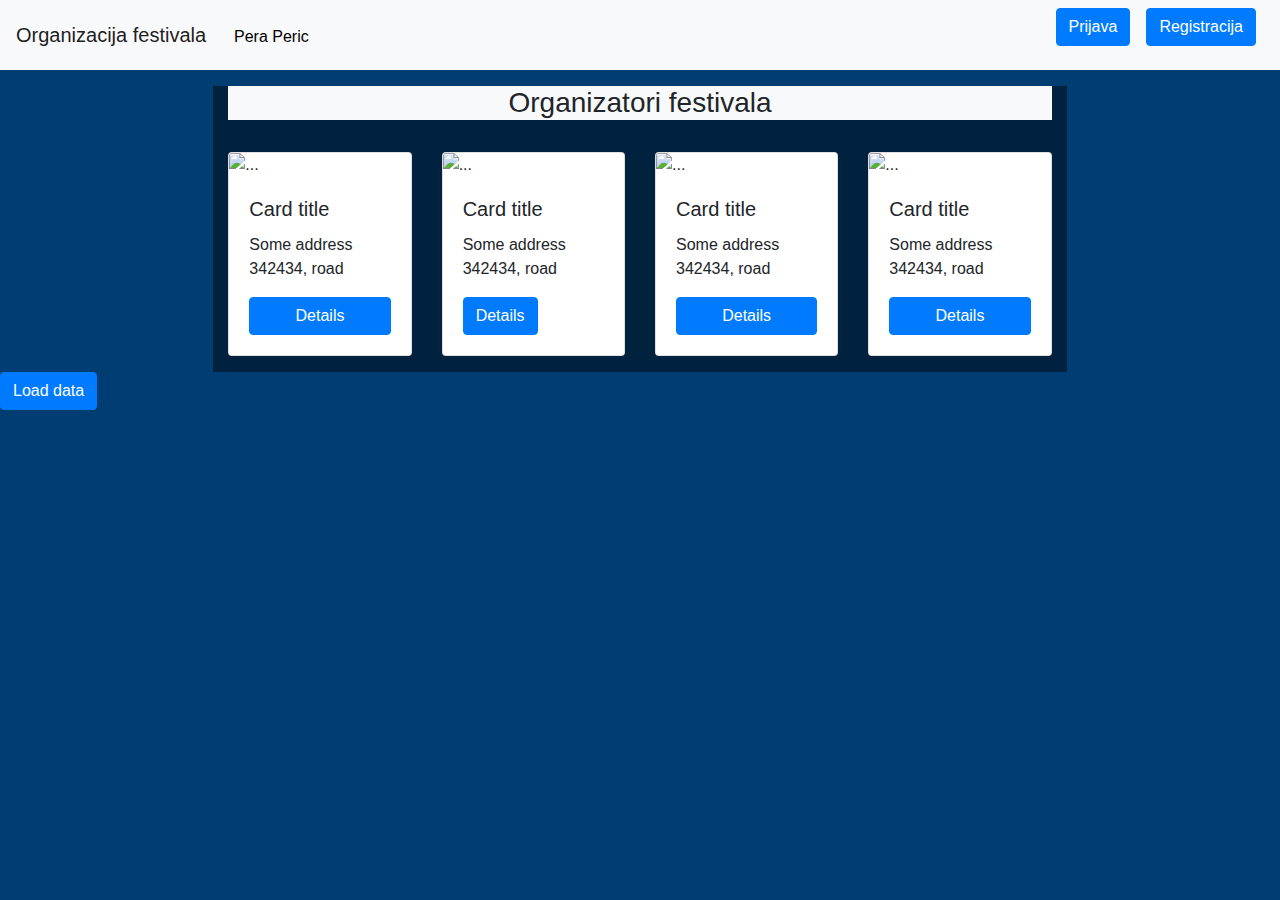
==== html/index.html @ 8b4ef930 "[edit] changed main page style, added template pictures, [fix] fixed db file format, fix fetching da" ====
<!DOCTYPE html>
<html>
  <head>
    <title>Organizacija festivala</title>
    <meta name="viewport" content="width=device-width, initial-scale=1.0" />

    <link
      rel="stylesheet"
      href="https://stackpath.bootstrapcdn.com/bootstrap/4.5.2/css/bootstrap.min.css"
    />
    <script src="https://code.jquery.com/jquery-3.6.0.min.js"></script>
    <script src="https://stackpath.bootstrapcdn.com/bootstrap/4.5.2/js/bootstrap.min.js"></script>
    <link rel="stylesheet" href="../css/index-styles.css" />
  </head>

  <body>
    <!-- <iframe src="navbar-element.html" frameborder="0" width="100%" height=" 120px"></iframe> -->
    <nav class="navbar navbar-expand-lg navbar-light bg-light">
      <button
        class="navbar-toggler"
        type="button"
        data-toggle="collapse"
        data-target="#navbarNav"
        aria-controls="navbarNav"
        aria-expanded="false"
        aria-label="Toggle navigation"
      >
        <span class="navbar-toggler-icon"></span>
      </button>
      <div class="ml-auto">
        <a class="navbar-brand" style="width: 60%" href="#"
          >Organizacija festivala</a
        >
        <span
          class="btn btn-primary"
          style="background-color: inherit; color: black; border: none"
        >
          Pera Peric
        </span>
      </div>

      <div class="collapse navbar-collapse" id="navbarNav">
        <ul class="navbar-nav ml-auto">
          <li class="nav-item mx-2 mb-3">
            <a href="#" class="btn btn-primary" onclick="openLoginPopup()"
              >Prijava</a
            >
          </li>
          <li class="</li>nav-item mx-2 mb-3">
            <a
              href="#"
              class="btn btn-primary"
              onclick="openRegistrationPopup()"
              >Registracija</a
            >
          </li>
        </ul>
      </div>
    </nav>

    <div
      class="container custom-container col-8"
      style="background-color: rgb(0, 34, 63)"
    >
      <h3 class="mt-3 mb-3 mx-auto col-12 text-center bg-light">
        Organizatori festivala
      </h3>
      <div class="row">
        <div class="col-md-3 col-sm-12">
          <div class="card my-3">
            <img
              src="https://source.unsplash.com/1600x900/?nature,trees"
              class="card-img-top"
              alt="..."
              height="50%"
            />
            <div class="card-body">
              <h5 class="card-title">Card title</h5>
              <p class="card-text">Some address 342434, road</p>
              <a
                href="organizer.html?organizerId=5"
                class="btn btn-primary d-flex justify-content-center"
                >Details</a
              >
            </div>
          </div>
        </div>
        <div class="col-md-3 col-sm-12">
          <div class="card my-3">
            <img
              src="https://source.unsplash.com/1600x900/?nature,trees"
              class="card-img-top"
              alt="..."
              height="30%"
            />
            <div class="card-body">
              <h5 class="card-title">Card title</h5>
              <p class="card-text">Some address 342434, road</p>
              <a href="#" class="btn btn-primary">Details</a>
            </div>
          </div>
        </div>

        <div class="col-md-3 col-sm-12">
          <div class="card my-3">
            <img
              src="https://source.unsplash.com/1600x900/?nature,trees"
              class="card-img-top"
              alt="..."
              height="30%"
            />
            <div class="card-body">
              <h5 class="card-title">Card title</h5>
              <p class="card-text">Some address 342434, road</p>
              <a href="#" class="btn btn-primary d-flex justify-content-center"
                >Details</a
              >
            </div>
          </div>
        </div>

        <div class="col-md-3 col-sm-12">
          <div class="card my-3">
            <img
              src="https://source.unsplash.com/1600x900/?nature,trees"
              class="card-img-top"
              alt="..."
              height="30%"
            />
            <div class="card-body">
              <h5 class="card-title">Card title</h5>
              <p class="card-text">Some address 342434, road</p>
              <a href="#" class="btn btn-primary d-flex justify-content-center"
                >Details</a
              >
            </div>
          </div>
        </div>
      </div>

      <!-- TODO: in code: add card-deck for every 3 divs, and show them in one row
                    add class top, bottom margin, to cards, as ** card col-md-4 col-xs-12 mt-2 mb-2 -->
    </div>

    <div class="popup" id="login-popup">
      <h4>Prijava</h4>
      <form>
        <div class="form-group">
          <label for="korisnicko-ime">Korisnicko ime:</label>
          <input
            type="text"
            class="form-control"
            id="korisnicko-ime"
            name="korisnicko-ime"
            required
          />
          <small class="text-danger" id="korisnicko-ime-greska"></small>
        </div>
        <div class="form-group">
          <label for="password">Lozinka:</label>
          <input
            type="password"
            class="form-control"
            id="lozinka"
            name="lozinka"
            required
          />
          <small class="text-danger" id="lozinka-greska"></small>
        </div>
        <input
          class="btn-primary btn"
          type="submit"
          value="Prijavi se"
          onclick="login()"
        />
        <button class="btn-primary btn" onclick="closeLoginPopup()">
          Otkazi
        </button>
      </form>
    </div>

    <a class="btn btn-primary" name="loadButton" id="loadButton" href="#">
      Load data
    </a>

    <div
      class="popup"
      style="background-color: lightgray"
      id="registration-popup"
    >
      <h4 class="mb-2">Registracija</h4>
      <form>
        <div class="row">
          <!-- First Column -->
          <div class="col-md-6">
            <div class="form-group">
              <label for="reg-korisnicko-ime">Korisnicko ime:</label>
              <input
                type="text"
                class="form-control"
                id="reg-korisnicko-ime"
                name="korisnicko-ime"
                required
              />
              <small class="text-danger" id="reg-korisnicko-ime-greska"></small>
            </div>
            <div class="form-group">
              <label for="ime">Ime:</label>
              <input
                type="text"
                class="form-control"
                id="reg-ime"
                name="ime"
                required
              />
              <small class="text-danger" id="reg-ime-greska"></small>
            </div>
            <div class="form-group">
              <label for="prezime">Prezime:</label>
              <input
                type="text"
                class="form-control"
                id="prezime"
                name="prezime"
                required
              />
              <small class="text-danger" id="prezime-greska"></small>
            </div>

            <div class="form-group">
              <label for="reg-lozinka">Lozinka:</label>
              <input
                type="password"
                class="form-control"
                id="reg-lozinka"
                name="lozinka"
                required
              />
              <small class="text-danger" id="reg-lozinka-greska"></small>
            </div>
            <div class="form-group">
              <label for="reg-lozinka-potvrda">Potvrda lozinke:</label>
              <input
                type="password"
                class="form-control"
                id="reg-lozinka-potvrda"
                name="lozinka-potvrda"
                required
              />
              <small
                class="text-danger"
                id="reg-lozinka-potvrda-greska"
              ></small>
            </div>
          </div>

          <!-- Second Column -->
          <div class="col-md-6">
            <div class="form-group">
              <div class="form-group">
                <label for="email">Email:</label>
                <input
                  type="email"
                  class="form-control"
                  id="email"
                  name="email"
                  required
                />
                <small class="text-danger" id="email-greska"></small>
              </div>
              <div class="form-group">
                <label for="datum-rodjenja">Datum rodjenja:</label>
                <input
                  type="date"
                  class="form-control"
                  name="datum-rodjenja"
                  id="datum-rodjenja"
                />
                <small class="text-danger" id="datum-rodjenja-greska"></small>
              </div>
              <div class="form-group">
                <label for="adresa">Adresa:</label>
                <input
                  type="text"
                  class="form-control"
                  name="adresa"
                  id="adresa"
                />
                <small class="text-danger" id="adresa-greska"></small>
              </div>
              <div class="form-group">
                <label for="telefon">Telefon:</label>
                <input
                  type="text"
                  class="form-control"
                  name="telefon"
                  id="telefon"
                />
                <small class="text-danger" id="telefon-greska"></small>
              </div>
              <div class="form-group">
                <label for="zanimanje">Zanimanje:</label>
                <input
                  type="text"
                  class="form-control"
                  name="zanimanje"
                  id="zanimanje"
                />
                <small class="text-danger" id="zanimanje-greska"></small>
              </div>
            </div>
          </div>
        </div>

        <div class="row d-flex justify-content-center">
          <input
            type="submit"
            class="btn btn-primary mr-3"
            id="confirm-registration-btn"
            onclick="register()"
            value="Registruj se"
          />
          <button
            class="btn btn-primary ml-3"
            id="cancel-registration-btn"
            onclick="closeRegistrationPopup()"
          >
            Otkazi
          </button>
        </div>
      </form>
    </div>

    <script src="../js/popup-sections-validation.js"></script>
    <script src="../js/script.js"></script>
    <script src="https://code.jquery.com/jquery-3.6.0.min.js"></script>
  </body>
</html>
---- css/index-styles.css ----
/* .popup-container {
  /* width: 100%;
  height: 100vh; 
width: 150px;
height: 150px;
background-color: rgb(255, 255, 0);
display: flex;
align-items: center;
justify-content: center;

}
*/

/* .popup-btn {
  background-color: #f1f1f1;
  border: none;
  color: black;
  padding: 10px 20px;
  text-align: center;
  text-decoration: none;
  display: inline-block;
  font-size: 16px;
  margin: 4px 2px;
  cursor: pointer;
} */

.popup {
  min-width: 400px;
  background-color: lightgray;
  padding: 20px;
  border-radius: 6px;
  position: absolute;
  top: 50%;
  left: 50%;
  transform: translate(-50%, -50%) scale(0.1);
  text-align: center;
  color: black;
  visibility: hidden;
  transition: transform 0.4s, top 0.4s;
}

.open-popup {
  visibility: visible;
  top: 50%;
  transform: translate(-50%, -50%) scale(1);
}

/* .popup img {
  width: 100%;
  margin-top: -50px;
  border-radius: 50%;
  box-shadow: 0 2px 5px rgba(255, 0, 0, 0.501);
}

.popup h2 {
  margin: 30px 0px 10px;
  font-size: 38px;
  font-weight: 500;
} */

body {
  /* background-image: url("../pictures/paper.jpg"); */
  background-color: rgb(0, 61, 114);
  background-size: cover;
  background-repeat: repeat;
  background-position: center;
  height: 100vh;
  background-attachment: fixed;
}
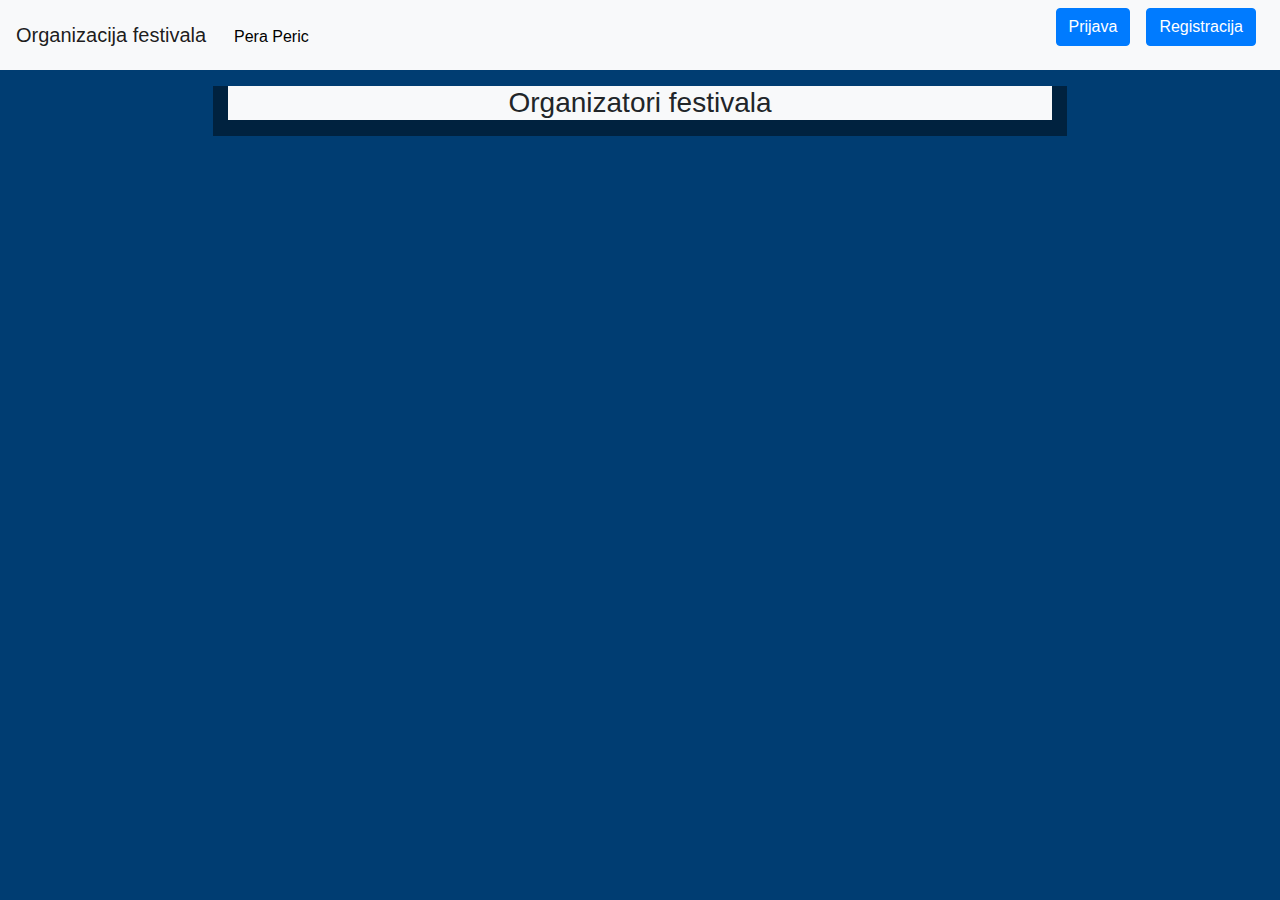
==== commit 171999cb: "[feature] added logic for dinamic data fetching on index.html, and organizer.html pages" ====
--- a/html/index.html
+++ b/html/index.html
@@ -65,78 +65,7 @@
       <h3 class="mt-3 mb-3 mx-auto col-12 text-center bg-light">
         Organizatori festivala
       </h3>
-      <div class="row">
-        <div class="col-md-3 col-sm-12">
-          <div class="card my-3">
-            <img
-              src="https://source.unsplash.com/1600x900/?nature,trees"
-              class="card-img-top"
-              alt="..."
-              height="50%"
-            />
-            <div class="card-body">
-              <h5 class="card-title">Card title</h5>
-              <p class="card-text">Some address 342434, road</p>
-              <a
-                href="organizer.html?organizerId=5"
-                class="btn btn-primary d-flex justify-content-center"
-                >Details</a
-              >
-            </div>
-          </div>
-        </div>
-        <div class="col-md-3 col-sm-12">
-          <div class="card my-3">
-            <img
-              src="https://source.unsplash.com/1600x900/?nature,trees"
-              class="card-img-top"
-              alt="..."
-              height="30%"
-            />
-            <div class="card-body">
-              <h5 class="card-title">Card title</h5>
-              <p class="card-text">Some address 342434, road</p>
-              <a href="#" class="btn btn-primary">Details</a>
-            </div>
-          </div>
-        </div>
-
-        <div class="col-md-3 col-sm-12">
-          <div class="card my-3">
-            <img
-              src="https://source.unsplash.com/1600x900/?nature,trees"
-              class="card-img-top"
-              alt="..."
-              height="30%"
-            />
-            <div class="card-body">
-              <h5 class="card-title">Card title</h5>
-              <p class="card-text">Some address 342434, road</p>
-              <a href="#" class="btn btn-primary d-flex justify-content-center"
-                >Details</a
-              >
-            </div>
-          </div>
-        </div>
-
-        <div class="col-md-3 col-sm-12">
-          <div class="card my-3">
-            <img
-              src="https://source.unsplash.com/1600x900/?nature,trees"
-              class="card-img-top"
-              alt="..."
-              height="30%"
-            />
-            <div class="card-body">
-              <h5 class="card-title">Card title</h5>
-              <p class="card-text">Some address 342434, road</p>
-              <a href="#" class="btn btn-primary d-flex justify-content-center"
-                >Details</a
-              >
-            </div>
-          </div>
-        </div>
-      </div>
+      <div class="row" id="svi-organizatori"></div>
 
       <!-- TODO: in code: add card-deck for every 3 divs, and show them in one row
                     add class top, bottom margin, to cards, as ** card col-md-4 col-xs-12 mt-2 mb-2 -->
@@ -178,16 +107,12 @@
         </button>
       </form>
     </div>
-
+    <!-- 
     <a class="btn btn-primary" name="loadButton" id="loadButton" href="#">
       Load data
-    </a>
-
-    <div
-      class="popup"
-      style="background-color: lightgray"
-      id="registration-popup"
-    >
+    </a> -->
+
+    <div class="popup" id="registration-popup">
       <h4 class="mb-2">Registracija</h4>
       <form>
         <div class="row">
--- a/css/index-styles.css
+++ b/css/index-styles.css
@@ -26,7 +26,7 @@
 
 .popup {
   min-width: 400px;
-  background-color: lightgray;
+  background-color: rgb(0, 61, 114);
   padding: 20px;
   border-radius: 6px;
   position: absolute;
@@ -34,9 +34,10 @@
   left: 50%;
   transform: translate(-50%, -50%) scale(0.1);
   text-align: center;
-  color: black;
+  color: white;
   visibility: hidden;
   transition: transform 0.4s, top 0.4s;
+  box-shadow: 3px 4px rgba(255, 255, 255, 0.555);
 }
 
 .open-popup {
@@ -67,3 +68,23 @@
   height: 100vh;
   background-attachment: fixed;
 }
+
+div.card > img {
+  width: auto;
+  height: auto;
+  max-width: 100%;
+  min-height: 220px;
+  max-height: 220px;
+  margin-top: -25px;
+  border-radius: 10%;
+  box-shadow: 0 2px 5px rgba(9, 0, 54, 0.555);
+}
+
+@media (max-width: 576px) {
+  img {
+    max-height: 150px;
+    /* Adjust the maximum height for small screens */
+    margin-top: -15px;
+    /* Adjust margin for small screens */
+  }
+}
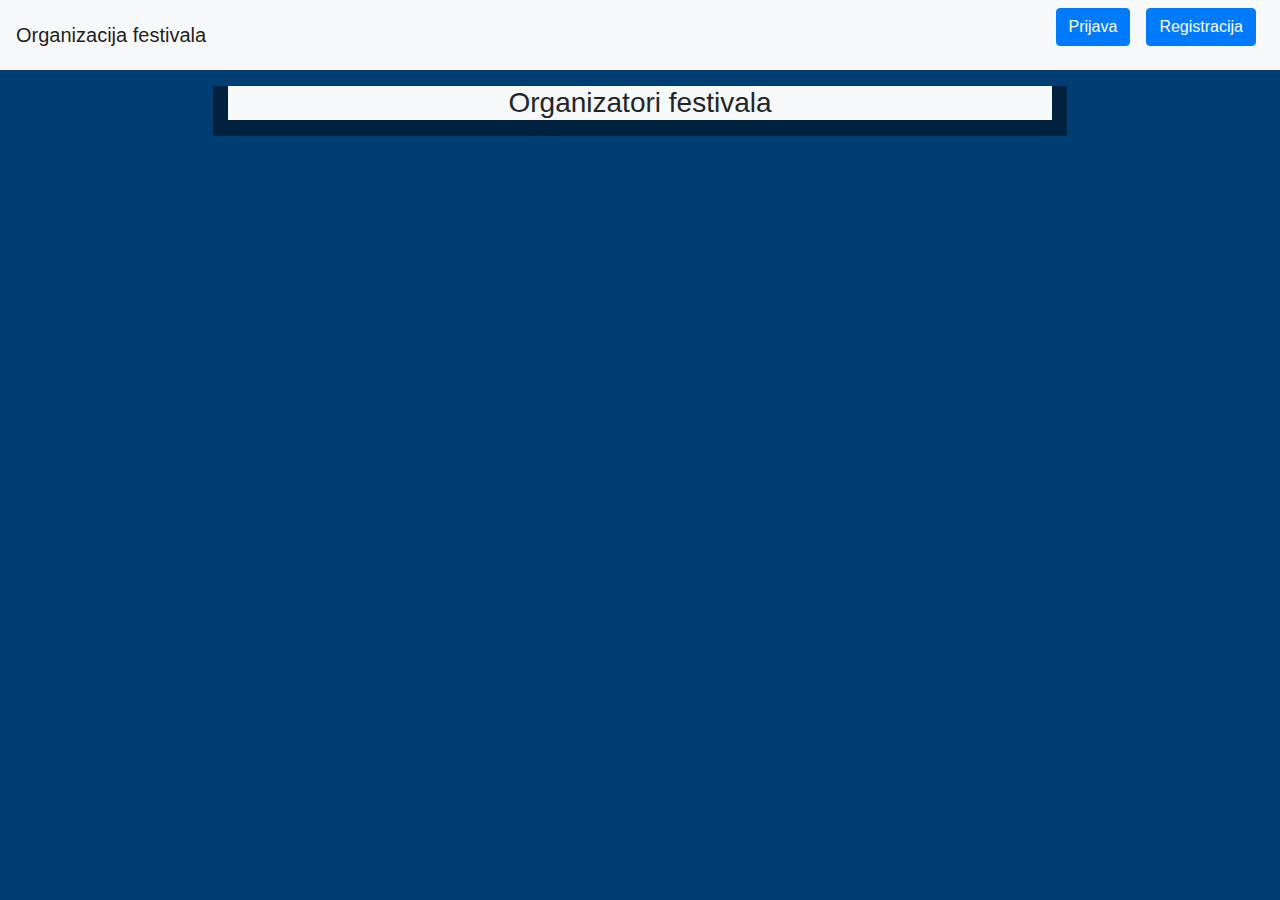
==== commit 11a3fe8c: "[feature] Implemented edit user functionality, along with delete user functionality. Adjusted and te" ====
--- a/html/index.html
+++ b/html/index.html
@@ -3,6 +3,7 @@
   <head>
     <title>Organizacija festivala</title>
     <meta name="viewport" content="width=device-width, initial-scale=1.0" />
+    <meta name="referrer" content="no-referrer" />
 
     <link
       rel="stylesheet"
@@ -28,14 +29,14 @@
         <span class="navbar-toggler-icon"></span>
       </button>
       <div class="ml-auto">
-        <a class="navbar-brand" style="width: 60%" href="#"
+        <a class="navbar-brand" style="width: 60%" href="index.html"
           >Organizacija festivala</a
         >
         <span
           class="btn btn-primary"
           style="background-color: inherit; color: black; border: none"
         >
-          Pera Peric
+          <!-- Pera Peric -->
         </span>
       </div>
 
@@ -62,7 +63,10 @@
       class="container custom-container col-8"
       style="background-color: rgb(0, 34, 63)"
     >
-      <h3 class="mt-3 mb-3 mx-auto col-12 text-center bg-light">
+      <h3
+        class="mt-3 mb-3 mx-auto col-12 text-center bg-light"
+        style="width: 100%"
+      >
         Organizatori festivala
       </h3>
       <div class="row" id="svi-organizatori"></div>
--- a/css/index-styles.css
+++ b/css/index-styles.css
@@ -24,6 +24,11 @@
   cursor: pointer;
 } */
 
+/* 
+* {
+    font-family: "Helvetica Neue", sans-serif;
+} */
+
 .popup {
   min-width: 400px;
   background-color: rgb(0, 61, 114);
@@ -38,6 +43,8 @@
   visibility: hidden;
   transition: transform 0.4s, top 0.4s;
   box-shadow: 3px 4px rgba(255, 255, 255, 0.555);
+  z-index: 1000;
+  /* Ensure the pop-up is above other content */
 }
 
 .open-popup {
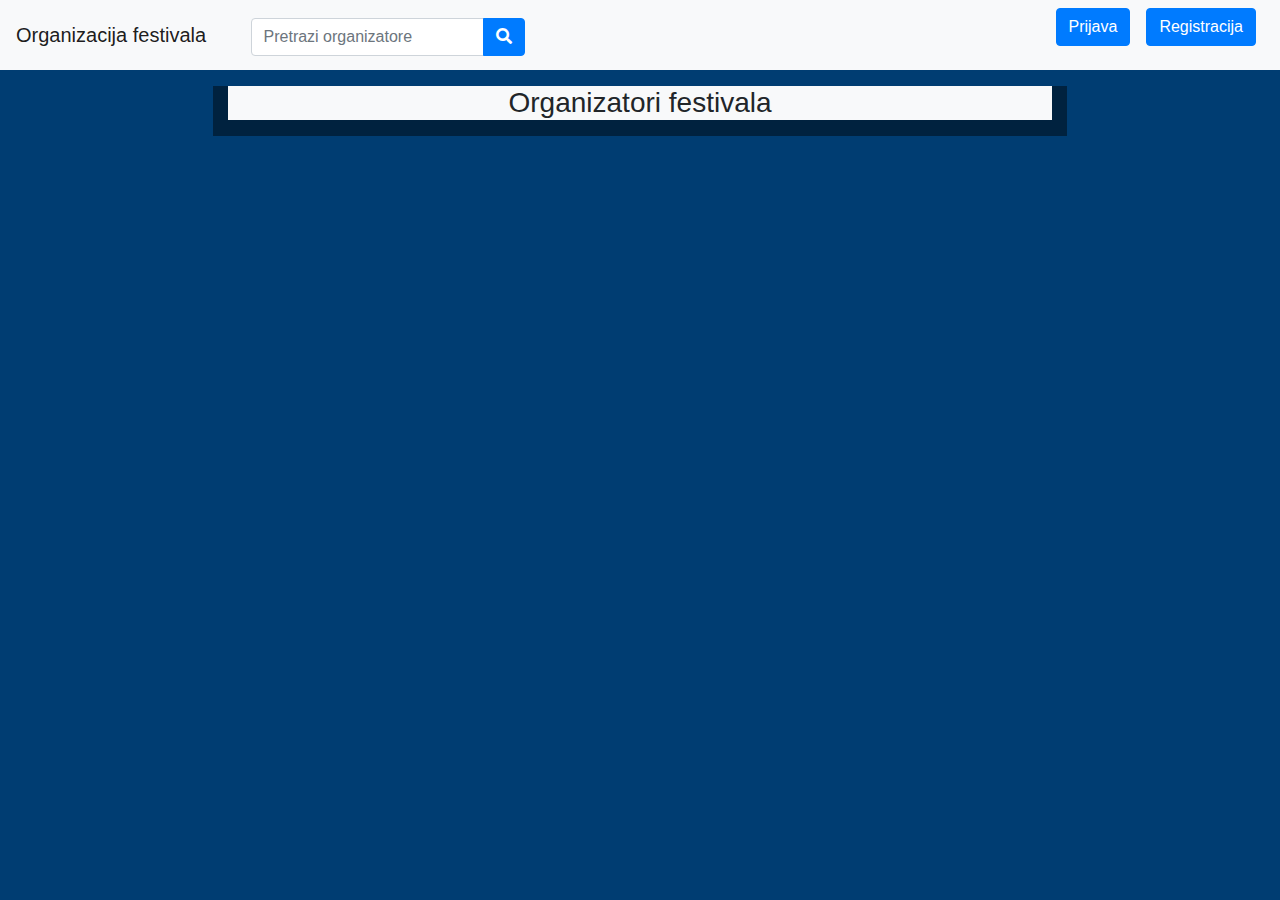
==== commit 0de33ef2: "[feature] Implemented search  by organizer on main page, and search by name and type of festival, on" ====
--- a/html/index.html
+++ b/html/index.html
@@ -1,36 +1,25 @@
 <!DOCTYPE html>
 <html>
-  <head>
+
+<head>
     <title>Organizacija festivala</title>
     <meta name="viewport" content="width=device-width, initial-scale=1.0" />
     <meta name="referrer" content="no-referrer" />
 
-    <link
-      rel="stylesheet"
-      href="https://stackpath.bootstrapcdn.com/bootstrap/4.5.2/css/bootstrap.min.css"
-    />
+    <link rel="stylesheet" href="https://stackpath.bootstrapcdn.com/bootstrap/4.5.2/css/bootstrap.min.css" />
     <script src="https://code.jquery.com/jquery-3.6.0.min.js"></script>
     <script src="https://stackpath.bootstrapcdn.com/bootstrap/4.5.2/js/bootstrap.min.js"></script>
     <link rel="stylesheet" href="../css/index-styles.css" />
-  </head>
-
-  <body>
-    <!-- <iframe src="navbar-element.html" frameborder="0" width="100%" height=" 120px"></iframe> -->
+    <link rel="stylesheet" href="https://cdnjs.cloudflare.com/ajax/libs/font-awesome/5.15.4/css/all.min.css" />
+</head>
+
+<body>
     <nav class="navbar navbar-expand-lg navbar-light bg-light">
-      <button
-        class="navbar-toggler"
-        type="button"
-        data-toggle="collapse"
-        data-target="#navbarNav"
-        aria-controls="navbarNav"
-        aria-expanded="false"
-        aria-label="Toggle navigation"
-      >
+        <button class="navbar-toggler" type="button" data-toggle="collapse" data-target="#navbarNav" aria-controls="navbarNav" aria-expanded="false" aria-label="Toggle navigation">
         <span class="navbar-toggler-icon"></span>
       </button>
-      <div class="ml-auto">
-        <a class="navbar-brand" style="width: 60%" href="index.html"
-          >Organizacija festivala</a
+        <div class="ml-auto">
+            <a class="navbar-brand" style="width: 60%" href="index.html">Organizacija festivala</a
         >
         <span
           class="btn btn-primary"
@@ -40,10 +29,28 @@
         </span>
       </div>
 
-      <div class="collapse navbar-collapse" id="navbarNav">
+      <div class="ml-auto mt-1">
+        <form id="search-organizer-name-form" action="#">
+          <div class="input-group">
+            <input
+              type="text"
+              id="naziv-organizatora-search"
+              class="form-control"
+              placeholder="Pretrazi organizatore"
+            />
+            <div class="input-group-append">
+              <button id="search-btn" class="btn btn-primary">
+                <i class="fas fa-search"></i>
+              </button>
+            </div>
+          </div>
+        </form>
+      </div>
+
+      <div class="collapse navbar-collapse" id="navbarNav ">
         <ul class="navbar-nav ml-auto">
           <li class="nav-item mx-2 mb-3">
-            <a href="#" class="btn btn-primary" onclick="openLoginPopup()"
+            <a href="#" class="btn btn-primary" onclick="openLoginPopup() "
               >Prijava</a
             >
           </li>
@@ -70,101 +77,62 @@
         Organizatori festivala
       </h3>
       <div class="row" id="svi-organizatori"></div>
-
-      <!-- TODO: in code: add card-deck for every 3 divs, and show them in one row
-                    add class top, bottom margin, to cards, as ** card col-md-4 col-xs-12 mt-2 mb-2 -->
     </div>
 
     <div class="popup" id="login-popup">
       <h4>Prijava</h4>
-      <form>
+      <form id="login-form">
         <div class="form-group">
           <label for="korisnicko-ime">Korisnicko ime:</label>
-          <input
-            type="text"
-            class="form-control"
-            id="korisnicko-ime"
-            name="korisnicko-ime"
-            required
-          />
+          <input type="text" class="form-control" id="korisnicko-ime" />
           <small class="text-danger" id="korisnicko-ime-greska"></small>
         </div>
         <div class="form-group">
-          <label for="password">Lozinka:</label>
-          <input
-            type="password"
-            class="form-control"
-            id="lozinka"
-            name="lozinka"
-            required
-          />
+          <label for="lozinka">Lozinka:</label>
+          <input type="password" class="form-control" id="lozinka" />
           <small class="text-danger" id="lozinka-greska"></small>
         </div>
-        <input
-          class="btn-primary btn"
-          type="submit"
-          value="Prijavi se"
-          onclick="login()"
-        />
+        <div class="row">
+          <span
+            class="mx-auto justify-content-center mb-3"
+            style="color: white"
+            id="login-success-indicator"
+          ></span>
+        </div>
+        <button class="btn-primary btn" value="Prijavi se" onclick="login()">
+          Prijavi se
+        </button>
         <button class="btn-primary btn" onclick="closeLoginPopup()">
           Otkazi
         </button>
       </form>
     </div>
-    <!-- 
-    <a class="btn btn-primary" name="loadButton" id="loadButton" href="#">
-      Load data
-    </a> -->
 
     <div class="popup" id="registration-popup">
       <h4 class="mb-2">Registracija</h4>
-      <form>
+      <form id="registration-form">
         <div class="row">
           <!-- First Column -->
           <div class="col-md-6">
             <div class="form-group">
               <label for="reg-korisnicko-ime">Korisnicko ime:</label>
-              <input
-                type="text"
-                class="form-control"
-                id="reg-korisnicko-ime"
-                name="korisnicko-ime"
-                required
-              />
+              <input type="text" class="form-control" id="reg-korisnicko-ime" />
               <small class="text-danger" id="reg-korisnicko-ime-greska"></small>
             </div>
             <div class="form-group">
-              <label for="ime">Ime:</label>
-              <input
-                type="text"
-                class="form-control"
-                id="reg-ime"
-                name="ime"
-                required
-              />
+              <label for="reg-ime">Ime:</label>
+              <input type="text" class="form-control" id="reg-ime" />
               <small class="text-danger" id="reg-ime-greska"></small>
             </div>
             <div class="form-group">
               <label for="prezime">Prezime:</label>
-              <input
-                type="text"
-                class="form-control"
-                id="prezime"
-                name="prezime"
-                required
-              />
+              <input type="text" class="form-control" id="prezime" />
               <small class="text-danger" id="prezime-greska"></small>
             </div>
 
             <div class="form-group">
               <label for="reg-lozinka">Lozinka:</label>
-              <input
-                type="password"
-                class="form-control"
-                id="reg-lozinka"
-                name="lozinka"
-                required
-              />
+              <input type="password" class="form-control" id="reg-lozinka" />
               <small class="text-danger" id="reg-lozinka-greska"></small>
             </div>
             <div class="form-group">
@@ -173,8 +141,6 @@
                 type="password"
                 class="form-control"
                 id="reg-lozinka-potvrda"
-                name="lozinka-potvrda"
-                required
               />
               <small
                 class="text-danger"
@@ -188,67 +154,49 @@
             <div class="form-group">
               <div class="form-group">
                 <label for="email">Email:</label>
-                <input
-                  type="email"
-                  class="form-control"
-                  id="email"
-                  name="email"
-                  required
-                />
+                <input type="email" class="form-control" id="email" />
                 <small class="text-danger" id="email-greska"></small>
               </div>
               <div class="form-group">
                 <label for="datum-rodjenja">Datum rodjenja:</label>
-                <input
-                  type="date"
-                  class="form-control"
-                  name="datum-rodjenja"
-                  id="datum-rodjenja"
-                />
+                <input type="date" class="form-control" id="datum-rodjenja" />
                 <small class="text-danger" id="datum-rodjenja-greska"></small>
               </div>
               <div class="form-group">
                 <label for="adresa">Adresa:</label>
-                <input
-                  type="text"
-                  class="form-control"
-                  name="adresa"
-                  id="adresa"
-                />
+                <input type="text" class="form-control" id="adresa" />
                 <small class="text-danger" id="adresa-greska"></small>
               </div>
               <div class="form-group">
                 <label for="telefon">Telefon:</label>
-                <input
-                  type="text"
-                  class="form-control"
-                  name="telefon"
-                  id="telefon"
-                />
+                <input type="text" class="form-control" id="telefon" />
                 <small class="text-danger" id="telefon-greska"></small>
               </div>
               <div class="form-group">
                 <label for="zanimanje">Zanimanje:</label>
-                <input
-                  type="text"
-                  class="form-control"
-                  name="zanimanje"
-                  id="zanimanje"
-                />
+                <input type="text" class="form-control" id="zanimanje" />
                 <small class="text-danger" id="zanimanje-greska"></small>
               </div>
             </div>
           </div>
         </div>
 
+        <div class="row">
+          <span
+            class="mx-auto justify-content-center mb-3"
+            style="color: white"
+            id="registration-success-indicator"
+          ></span>
+        </div>
+
         <div class="row d-flex justify-content-center">
-          <input
-            type="submit"
+          <button
             class="btn btn-primary mr-3"
             id="confirm-registration-btn"
             onclick="register()"
-            value="Registruj se"
-          />
+          >
+            Registruj se
+          </button>
           <button
             class="btn btn-primary ml-3"
             id="cancel-registration-btn"
@@ -264,4 +212,4 @@
     <script src="../js/script.js"></script>
     <script src="https://code.jquery.com/jquery-3.6.0.min.js"></script>
   </body>
-</html>
+</html>